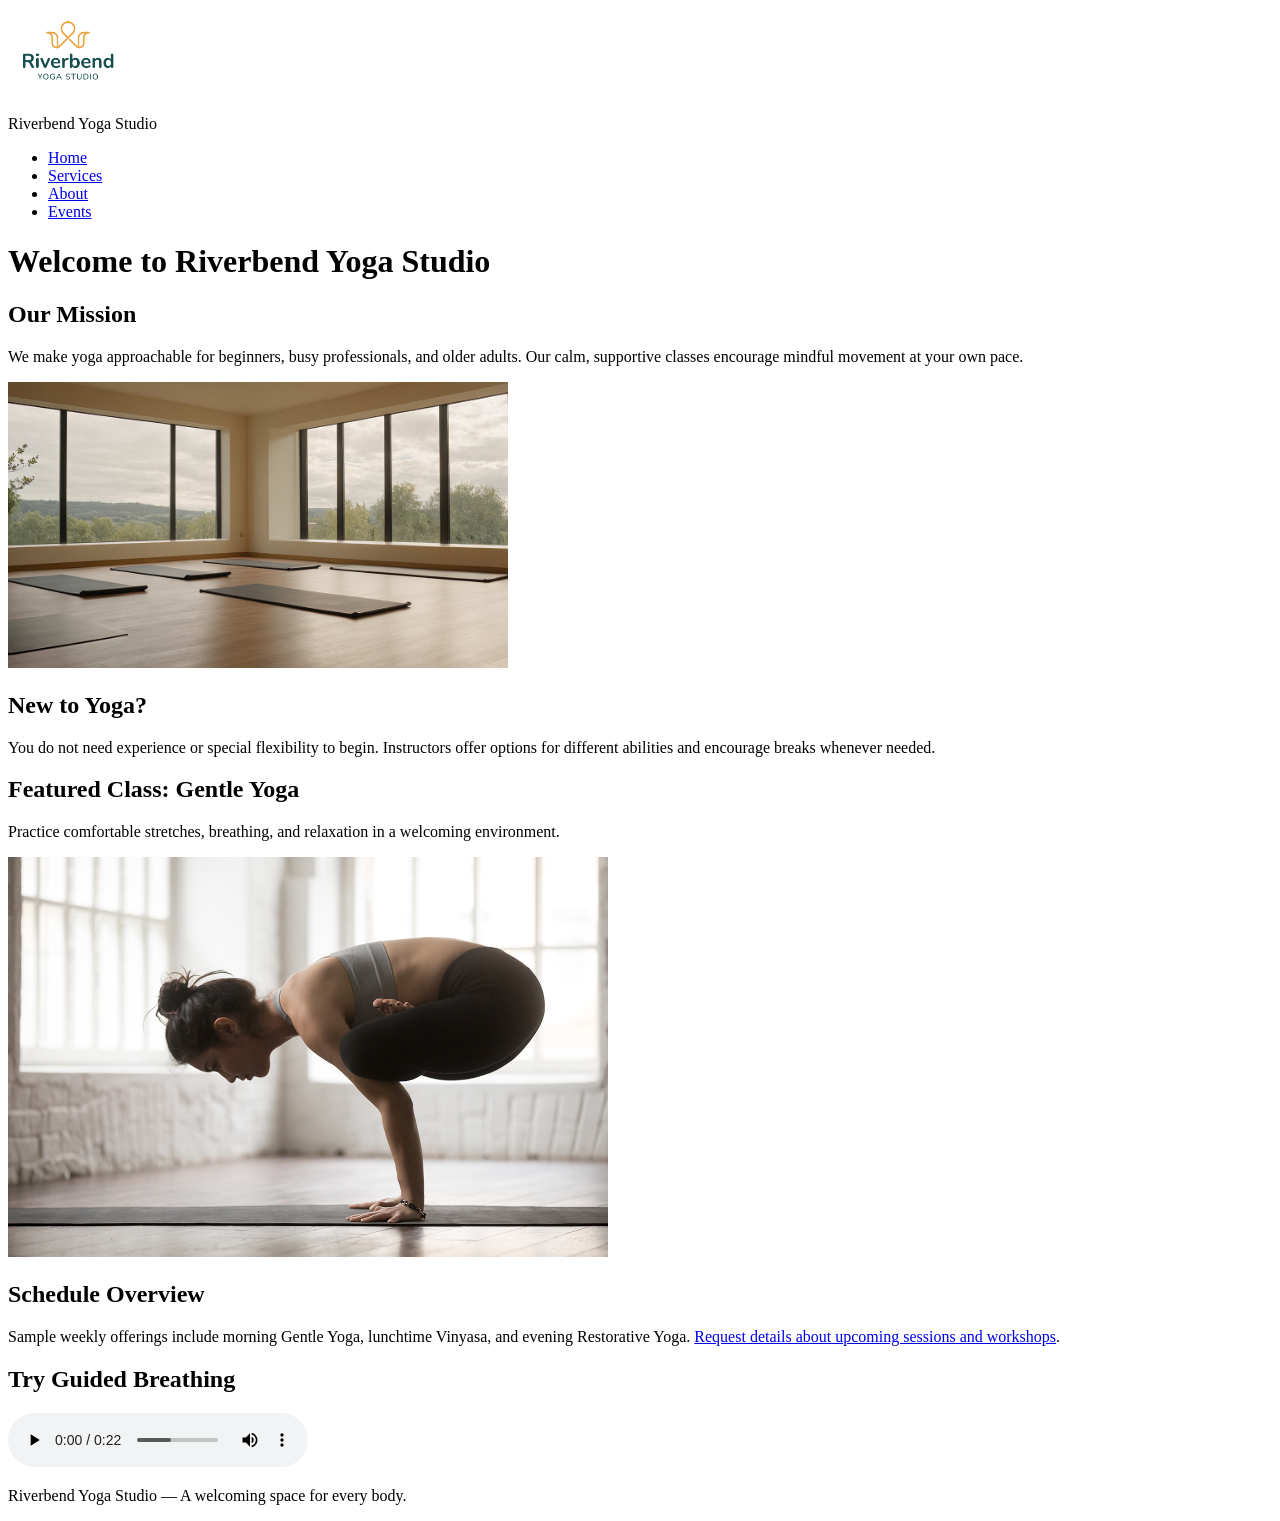
==== index.html @ 1e4a392c "Add files via upload" ====
<!DOCTYPE html>
<html lang="en">
<head>
  <meta charset="UTF-8">
  <meta name="viewport" content="width=device-width, initial-scale=1.0">
  <title>Welcome to Riverbend Yoga Studio | Riverbend Yoga Studio</title>
</head>
<body>
  <header>
    <img src="yoga-logo_c.png" alt="Riverbend Yoga Studio logo" width="120">
    <p>Riverbend Yoga Studio</p>
    <nav aria-label="Main navigation"><ul><li><a href="index.html">Home</a></li><li><a href="services.html">Services</a></li><li><a href="about.html">About</a></li><li><a href="events.html">Events</a></li></ul></nav>
  </header>
  <main>
    <h1>Welcome to Riverbend Yoga Studio</h1>
    <section><h2>Our Mission</h2><p>We make yoga approachable for beginners, busy professionals, and older adults. Our calm, supportive classes encourage mindful movement at your own pace.</p><img src="yoga-studio_c.png" alt="Bright and peaceful yoga studio with space for group practice" width="500"></section>
    <section><h2>New to Yoga?</h2><p>You do not need experience or special flexibility to begin. Instructors offer options for different abilities and encourage breaks whenever needed.</p></section>
    <section><h2>Featured Class: Gentle Yoga</h2><p>Practice comfortable stretches, breathing, and relaxation in a welcoming environment.</p><picture><source media="(max-width: 600px)" srcset="yoga-feature-small_c.png"><img src="yoga-feature-large_c.png" alt="Yoga participants practicing mindful movement in a peaceful setting" width="600"></picture></section>
    <section><h2>Schedule Overview</h2><p>Sample weekly offerings include morning Gentle Yoga, lunchtime Vinyasa, and evening Restorative Yoga. <a href="events.html">Request details about upcoming sessions and workshops</a>.</p><h2>Try Guided Breathing</h2><audio controls><source src="yoga-breathing_c.mp3" type="audio/mpeg">Your browser does not support audio playback. Please contact the studio for breathing practice information.</audio></section>
  </main>
  <footer><p>Riverbend Yoga Studio — A welcoming space for every body.</p></footer>
</body>
</html>
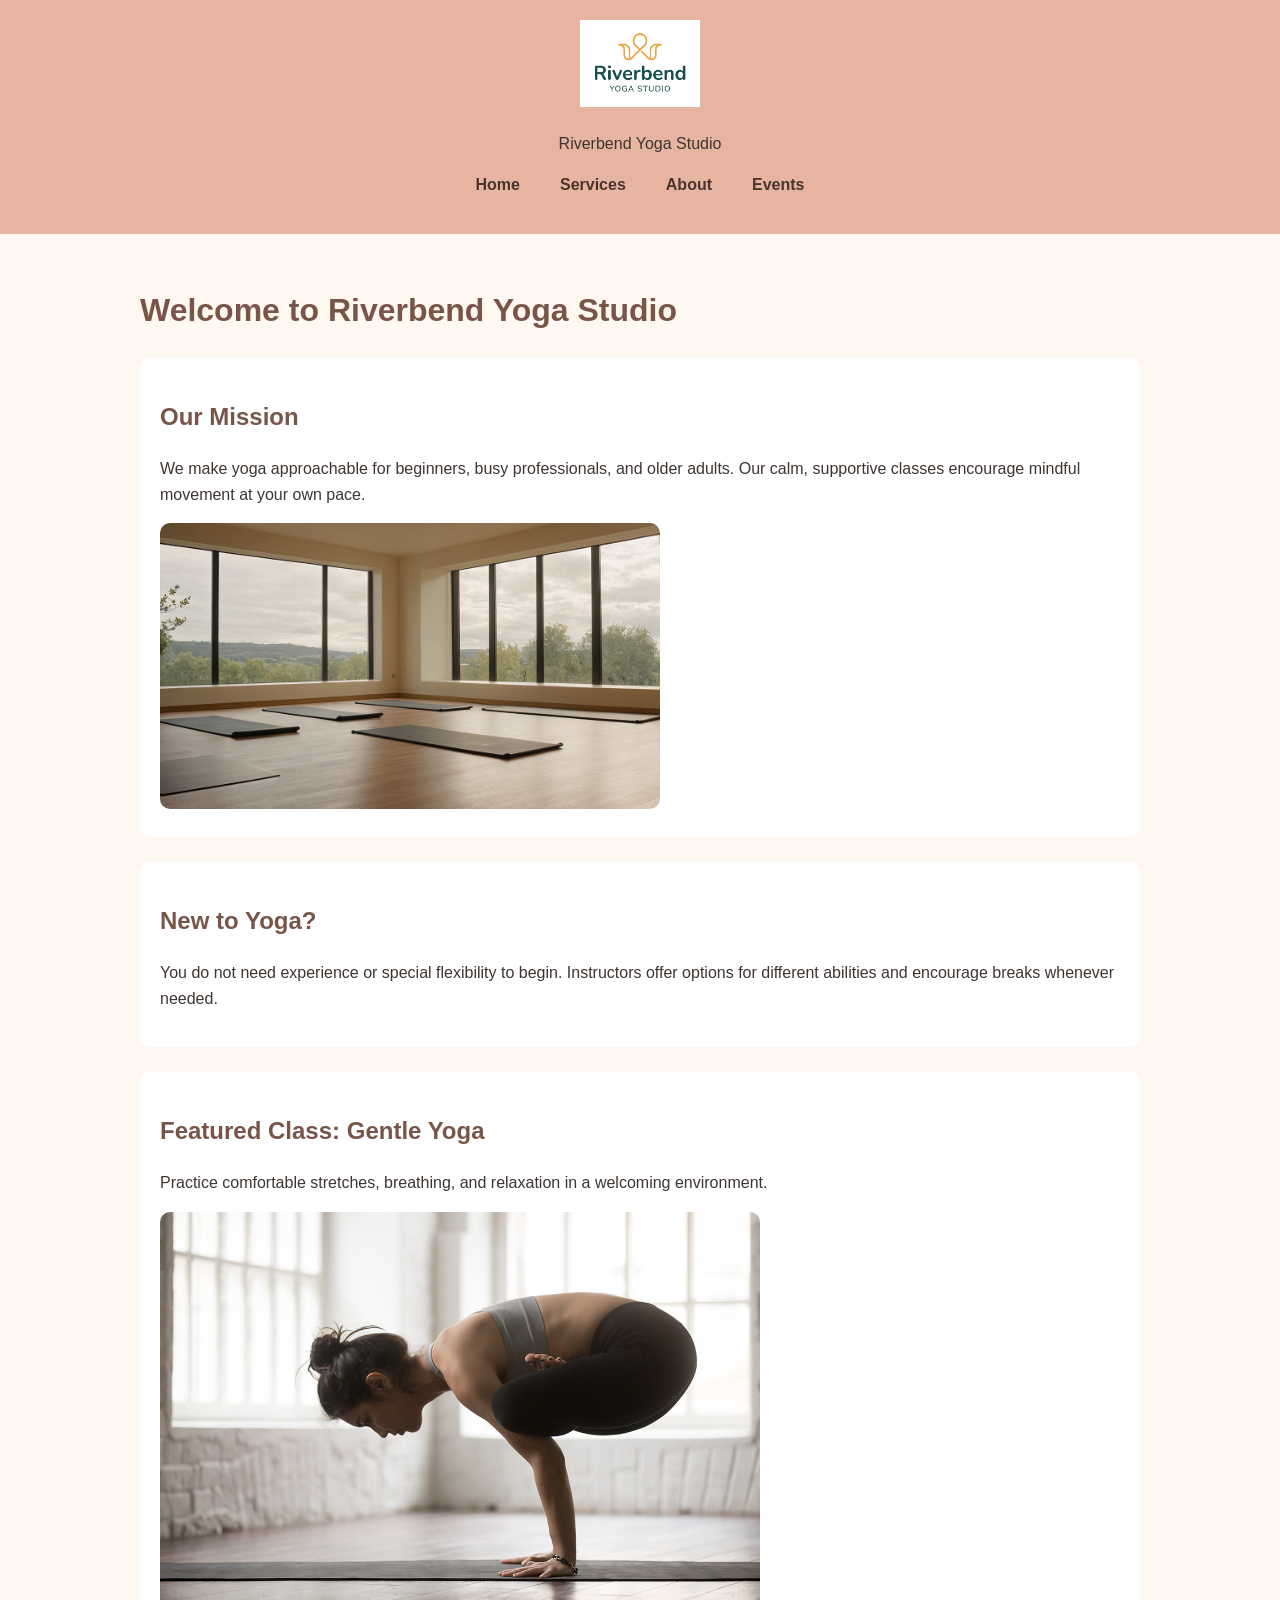
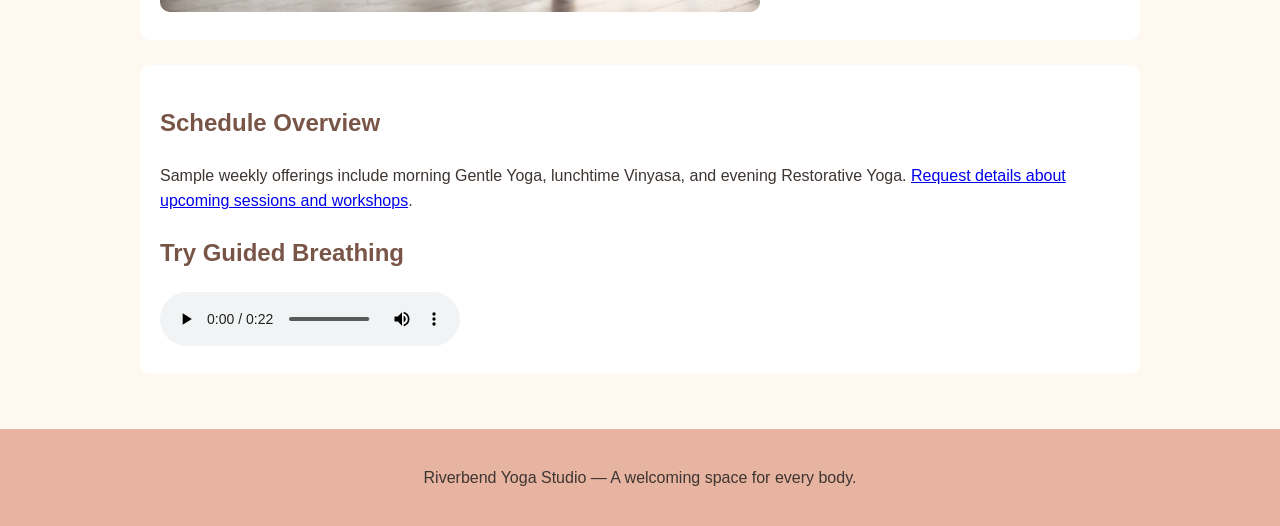
==== commit ccd1c866: "Added CSS styling to Riverblend Yoga Studio" ====
--- a/index.html
+++ b/index.html
@@ -4,6 +4,7 @@
   <meta charset="UTF-8">
   <meta name="viewport" content="width=device-width, initial-scale=1.0">
   <title>Welcome to Riverbend Yoga Studio | Riverbend Yoga Studio</title>
+    <link rel="stylesheet" href="styles.css">
 </head>
 <body>
   <header>
--- a/styles.css
+++ b/styles.css
@@ -0,0 +1,110 @@
+/* Riverbend Yoga Studio - Website Design */
+/* General Page Styling */
+body {
+    font-family: Arial, sans-serif;
+    background-color: #FFF8F0;
+    color: #3D3531;
+    margin: 0;
+    line-height: 1.6;
+}
+/* Header */
+header {
+    background-color: #E8B4A2;
+    padding: 20px;
+    text-align: center;
+}
+/* Logo */
+header img {
+    max-width: 150px;
+    height: auto;
+}
+/* Navigation */
+nav ul {
+    display: flex;
+    justify-content: center;
+    flex-wrap: wrap;
+    gap: 20px;
+    list-style: none;
+    padding: 0;
+}
+nav a {
+    color: #4A342E;
+    text-decoration: none;
+    font-weight: bold;
+    padding: 10px;
+}
+nav a:hover,
+nav a:focus {
+    color: #FFFFFF;
+    background-color: #795548;
+    border-radius: 5px;
+}
+/* Main Content */
+main {
+    max-width: 1000px;
+    margin: auto;
+    padding: 30px;
+}
+/* Headings */
+h1, h2, h3 {
+    color: #795548;
+}
+/* Images */
+main img {
+    max-width: 100%;
+    height: auto;
+    border-radius: 10px;
+}
+/* Sections */
+section {
+    background-color: #FFFFFF;
+    padding: 20px;
+    margin-bottom: 25px;
+    border-radius: 10px;
+}
+/* Forms */
+form {
+    background-color: #F5E6DF;
+    padding: 20px;
+    border-radius: 10px;
+}
+input, select, textarea {
+    max-width: 100%;
+    padding: 10px;
+    margin-bottom: 15px;
+    box-sizing: border-box;
+}
+button {
+    background-color: #795548;
+    color: white;
+    padding: 12px 20px;
+    border: none;
+    border-radius: 5px;
+    cursor: pointer;
+}
+button:hover {
+    background-color: #5D4037;
+}
+/* Footer */
+footer {
+    background-color: #E8B4A2;
+    text-align: center;
+    padding: 20px;
+}
+/* Mobile Responsive Design */
+@media (max-width: 600px) {
+    nav ul {
+        flex-direction: column;
+        align-items: center;
+        gap: 10px;
+    }
+    main {
+        padding: 15px;
+    }
+    section {
+        padding: 15px;
+    }
+    h1 {
+        font-size: 1.7rem;
+    }
+}
